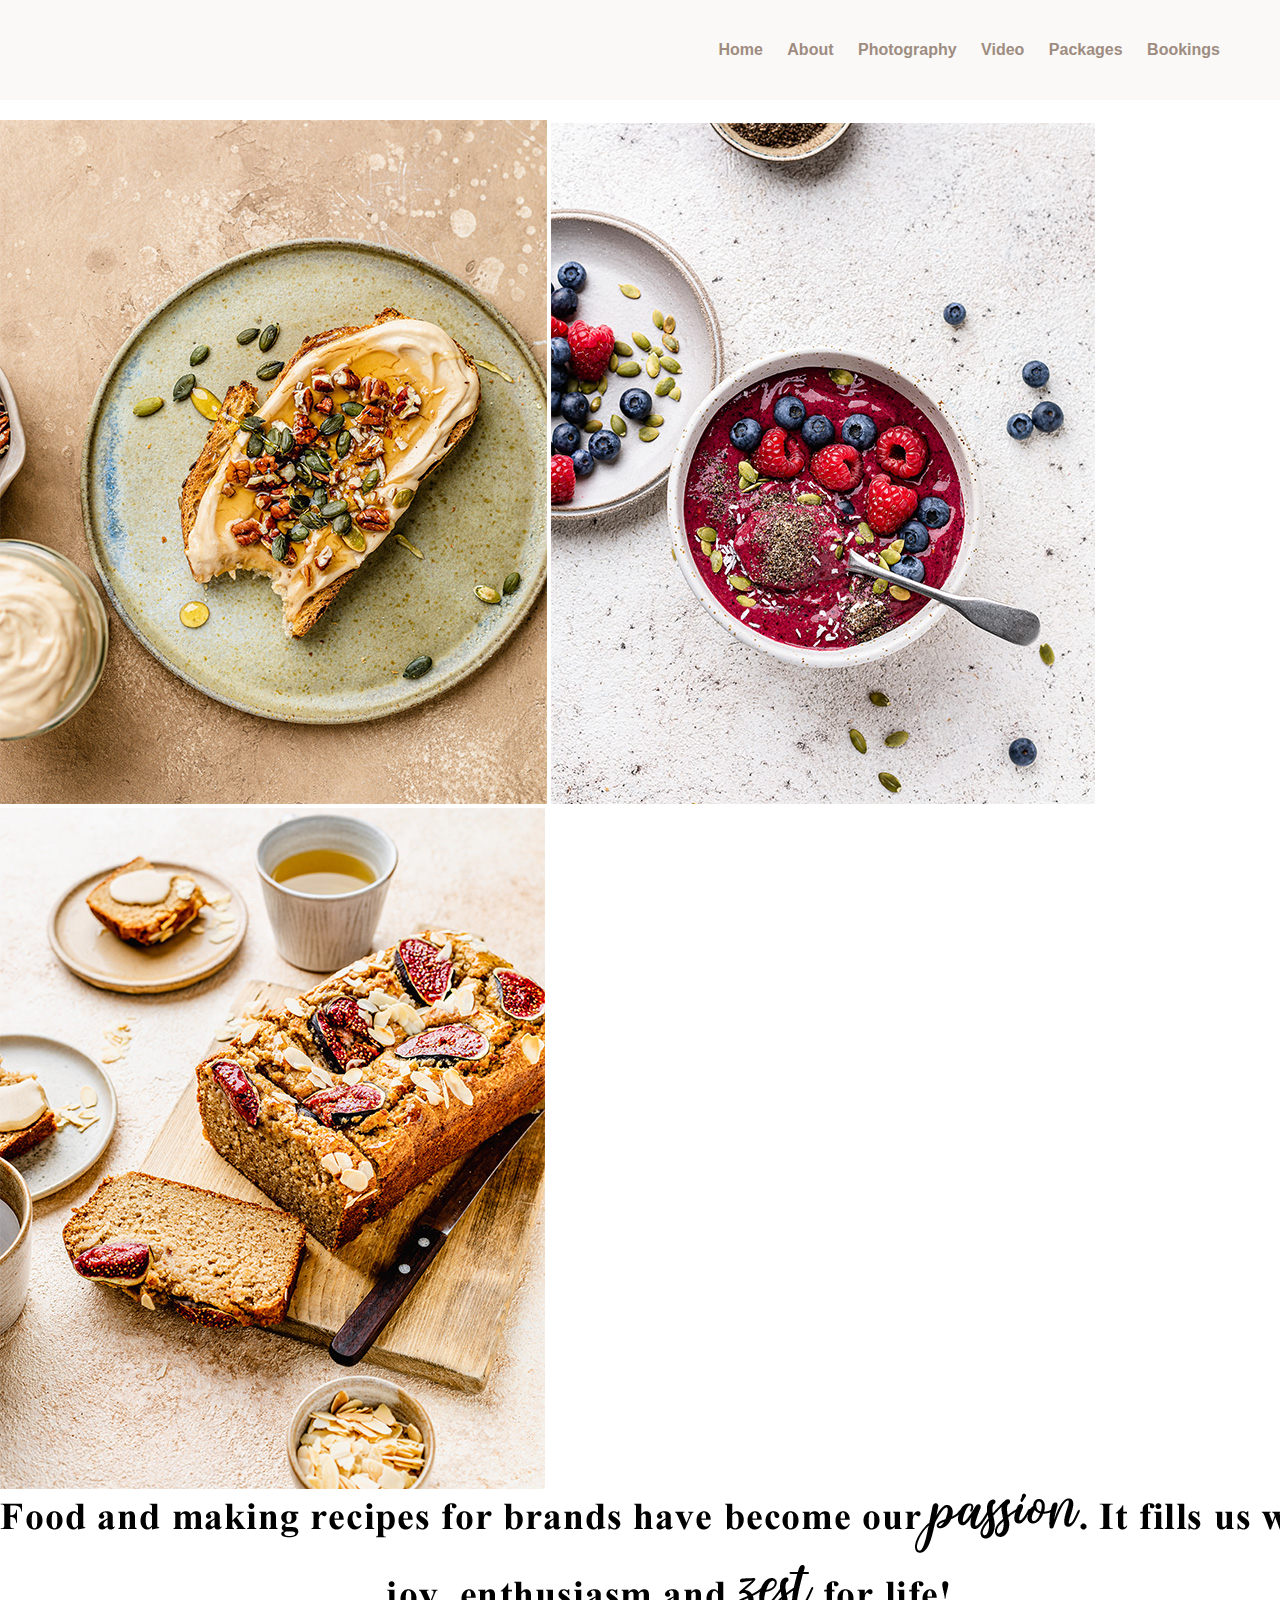
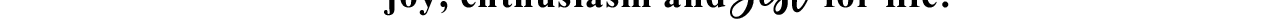
==== Website Pages/index.html @ a7e22e47 "Organising style sheets for individual members" ====
<!DOCTYPE html>
<html lang="en">
<head>
    <meta charset="UTF-8">
    <meta http-equiv="X-UA-Compatible" content="IE=edge">
    <meta name="viewport" content="width=device-width, initial-scale=1.0">
    <title>Document</title>
    <link rel="stylesheet" href="style_donal.css">
</head>

<body class="bodyhome">
    <nav class="main-nav">
        <a href="">
            <img class="logo" src="Resources/Navigation Logo.png" alt="">
        </a>
        <nav class="links">
            <a class="nav-links" href="index.html">Home</a> 
            <a class="nav-links" href="about.html">About</a> 
            <a class="nav-links" href="photography.html">Photography</a> 
            <a class="nav-links" href="video.html">Video</a>
            <a class="nav-links" href="packages.html">Packages</a>
            <a class="nav-links" href="bookings.html">Bookings</a>
        </nav>
    </nav>
    <script src="script.js"></script>
    <!-- THE MAIN BODY OF THE INDEX PAGE (DONAL HANWAY) --------------------------------------------------------------------------------------------------->

    <div class="hompage-pics">
        <img class="photo-hover" src="Resources/Home Page/Photo 1.jpg" alt="First Image">
        <img class="photo-hover" src="Resources/Home Page/Photo 2.jpg" alt="Second Image">
        <img class="photo-hover" src="Resources/Home Page/Photo 3.jpg" alt="Third Image">   
    </div>

    <div class="homepage-quote">
        <img class="photo-hover" src="Resources/Home Page/Quote_HP.png" alt="First Image">
    </div>

    <div class="call-to-action">


    </div>

</body>
</html>
---- Website Pages/style_donal.css ----
/* NAVIGATION BAR STYLING------------------------------------------------------------------------------------------------------------------ */
 
    /* Setting the font Primary font family as Helvetica (Secondary: Times new Roman) */
    html, body 
    {
    font-family: Arial, Helvetica, sans-serif;
    margin: 0px;
    }

    /* Universal page padding for every page is set to 120px due to nav bar fixed position */
    body 
    {
        padding-top: 120px;
        
    }

    /* Styling for the top naviagtion bar, some animation smoothing put in for scroll event */
    .main-nav
    {
        display: flex;
        top: 0;
        justify-content: space-between;
        align-items: center;
        position: fixed;
        width: 100%;
        height: 100px;
        background-color: #FAF9F8;
        transition: all 300ms ease-in-out;
        
    }

    /* Styling for the logo */
    .logo 
    {
        height: 50px;
        width: auto;
        margin: 15px;
        transition: all 300ms ease-in-out;
    }

    /* An appendment class for styling nav bar when the user scrolls */
    .small
    {
        height: 50px;
    }

    /* An appendment class for styling the logo when the user scrolls */
    .logo-small
    {
        height: 25px; 
    }

    /* Styling for the navigation links */
    .nav-links
    {
        font-weight: bolder;
        text-decoration: none;
        color: #9E8C80;
        padding: 10px;
        
    }

    .nav-links:hover
    {
        font-size: 15px;
        color: black;
        
    }

    /* Postioning nav links */
    .links
    {
        margin-right: 50px;
    }

    /* HOMEPAGE STYLE-DONAL ------------------------------------------------------------------------------------------------*/

    
    .bodyhome 
    {
        background-image: url('Resources/Background-HomePage.png');
        background-size: cover;
        -webkit-background-size: cover;
        -moz-background-size: cover;
        -o-background-size: cover;
        background-repeat: no-repeat;
    }
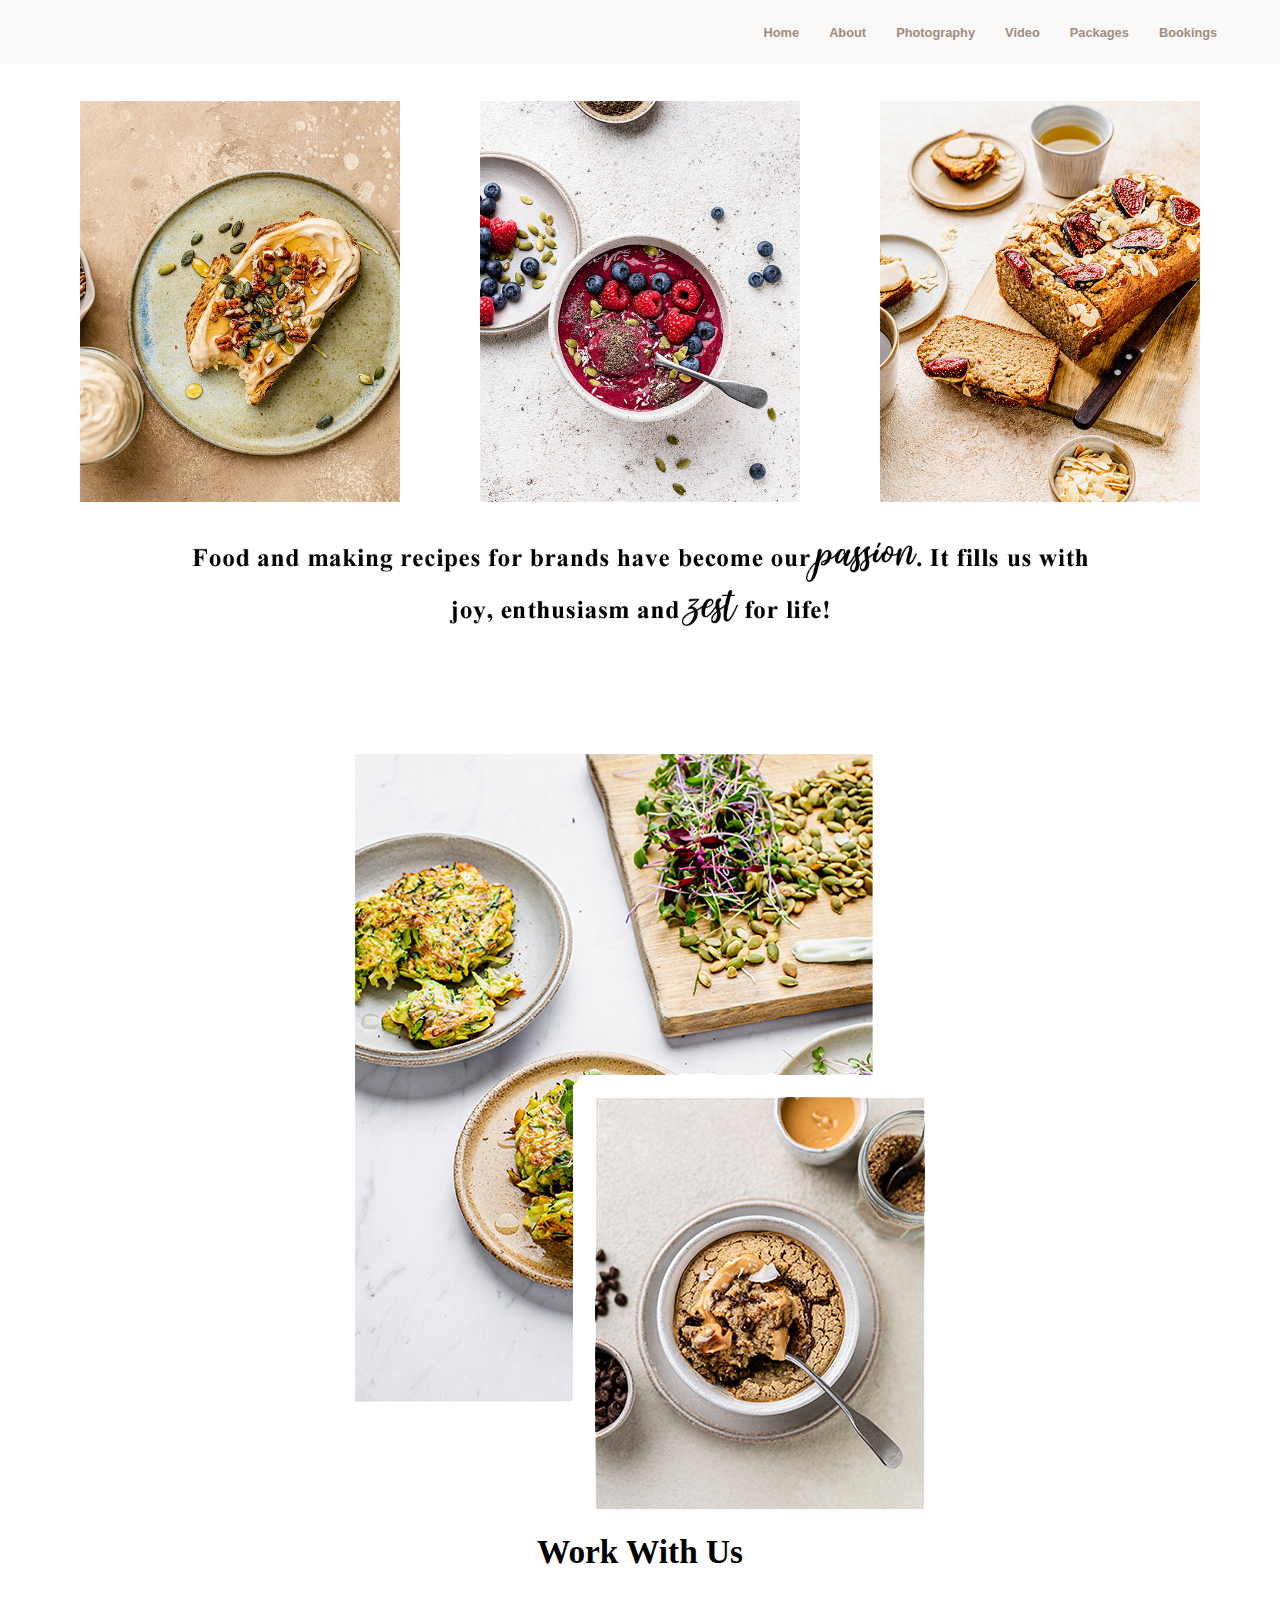
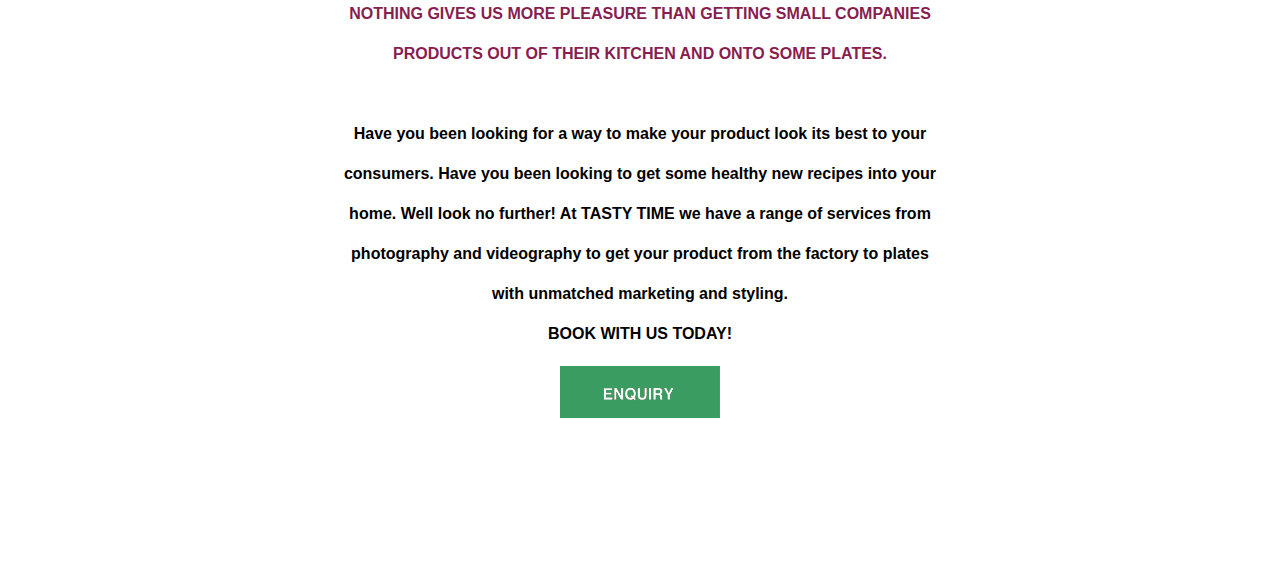
==== commit 82e5acc0: "Debugging responsiveness issues for Index | Video" ====
--- a/Website Pages/index.html
+++ b/Website Pages/index.html
@@ -25,17 +25,43 @@
     <script src="script.js"></script>
     <!-- THE MAIN BODY OF THE INDEX PAGE (DONAL HANWAY) --------------------------------------------------------------------------------------------------->
 
+    <!-- The opening photo gallery container -->
     <div class="hompage-pics">
+        <div class="spacer"></div> 
         <img class="photo-hover" src="Resources/Home Page/Photo 1.jpg" alt="First Image">
         <img class="photo-hover" src="Resources/Home Page/Photo 2.jpg" alt="Second Image">
         <img class="photo-hover" src="Resources/Home Page/Photo 3.jpg" alt="Third Image">   
+        <div class="spacer"></div>
     </div>
 
     <div class="homepage-quote">
-        <img class="photo-hover" src="Resources/Home Page/Quote_HP.png" alt="First Image">
+        <div class="spacer"></div>
+        <img class="quote" src="Resources/Home Page/Quote_HP.png" alt="First Image">
+        <div class="spacer"></div>
     </div>
 
     <div class="call-to-action">
+        
+        <img class="photo-overlap" src="Resources/Home Page/Overlap Photo.png" alt="">
+        <div class="homepage-intro">
+
+            <div class="h1">
+                Work With Us
+            </div>
+            <div class="h2">
+                Nothing gives us more pleasure than getting small companies products out of their kitchen and onto some plates.
+            </div>
+            <br>
+            <div class="text-body">
+                Have you been looking for a way to make your product look its best to your consumers. Have you been looking
+                to get some healthy new recipes  into your home. Well look no further! At <strong class="stronger">TASTY TIME</strong> we  have a range of services from photography 
+                and videography to get your product from the factory to plates with unmatched marketing and styling. <br> BOOK WITH US TODAY!
+            </div>
+            <a href="bookings.html">
+                 <img class="button" src="Resources/Home Page/Enquiry Button.jpg" alt="Enquiry_Button">
+            </a>
+        </div>
+        
 
 
     </div>
--- a/Website Pages/style_donal.css
+++ b/Website Pages/style_donal.css
@@ -11,7 +11,7 @@
     /* Universal page padding for every page is set to 120px due to nav bar fixed position */
     body 
     {
-        padding-top: 120px;
+        padding-top: 4vw;
         
     }
 
@@ -24,18 +24,21 @@
         align-items: center;
         position: fixed;
         width: 100%;
-        height: 100px;
+        height: 5vw;
         background-color: #FAF9F8;
         transition: all 300ms ease-in-out;
+        z-index: 100;
+        
         
     }
 
     /* Styling for the logo */
     .logo 
     {
-        height: 50px;
+        height: 3vw;
         width: auto;
-        margin: 15px;
+        margin-top: 10px;
+        margin-left: 50px;
         transition: all 300ms ease-in-out;
     }
 
@@ -57,13 +60,15 @@
         font-weight: bolder;
         text-decoration: none;
         color: #9E8C80;
-        padding: 10px;
+        padding: 1vw;
+        font-size: 1vw;
+        
         
     }
 
     .nav-links:hover
     {
-        font-size: 15px;
+        font-size: 1.1vw;
         color: black;
         
     }
@@ -72,8 +77,11 @@
     .links
     {
         margin-right: 50px;
-    }
-
+        
+        
+    }
+
+    
     /* HOMEPAGE STYLE-DONAL ------------------------------------------------------------------------------------------------*/
 
     
@@ -87,3 +95,221 @@
         background-repeat: no-repeat;
     }
 
+    /* Text Styling */
+
+    .h1
+    {
+        font-family: 'Times New Roman', Times, serif;
+        font-size: 25pt;
+        font-weight: bold;
+    }
+    .h2
+    {
+        font-family: Arial, Helvetica, sans-serif;
+        font-size: 12pt;
+        font-weight: bold;
+        color: #881D50;
+        text-transform: uppercase;
+    }
+    .text-body
+    {
+        font-family: Arial, Helvetica, sans-serif;
+        font-size: 12pt;
+        font-weight: bold;
+        margin-bottom: 1vw;
+        
+    }
+    .text-body2
+    {
+        
+        font-family: Arial, Helvetica, sans-serif;
+        font-size: 12pt;
+        font-weight: bold;
+        margin-bottom: 1vw;
+        font-size: 1vw;
+        
+        
+    }
+    
+
+    /* Page positioning------------------------------------------------------------------------ */
+
+    .spacer
+    {
+        width: 10px;
+        height: 10px;
+    }
+
+    .hompage-pics
+    {
+        display: flex;
+        justify-content: space-between;
+        margin-top: 40px;
+    
+    }
+    .homepage-quote
+    {
+        margin-top: 30px;
+        display: flex;
+        justify-content: space-between;
+        
+
+    }
+
+    .call-to-action
+    {
+        margin: 10%;
+        display: flex;
+        justify-content: space-around;
+        flex-wrap: wrap;
+
+    }
+
+    .homepage-intro
+    {
+        text-align: center;
+        max-width: 100%;
+        width: 600px;
+        line-height: 2.5 ;
+    }
+
+    .photo-hover
+    {
+        
+        margin: 10px;
+        width: 25%;
+    
+    }
+    .photo-overlap
+    {
+        
+        
+        width: auto;
+        height: 90%;
+        object-fit: contain;
+        max-width: 100%;
+
+    }
+    .quote
+    {
+        max-width: 100%;
+        width: 70%;
+    }
+
+    .button
+    {
+        height: 4vw;
+        width: auto;
+        transition: .5s;
+    }
+
+    .button:hover
+    {
+        transform: scale(1.08);
+        cursor: pointer;
+    }
+    .stronger
+    {
+        font-weight: 900;
+        
+    }
+/* Video Page---------------------------------------------------------------------------------------- */
+
+    .bodyvideo 
+    {
+        background-image: url('Resources/Video/Video_Page_BG.jpg');
+        background-size: cover;
+        -webkit-background-size: cover;
+        -moz-background-size: cover;
+        -o-background-size: cover;
+        background-repeat: no-repeat;
+    }
+     .b1
+     {
+        display: flex;
+        justify-content: space-between;
+        
+     }
+    
+
+     section
+     {
+        position: relative;
+        width: 50vw;
+        height: 90vh;
+        max-width: 100%;
+        
+        
+     }
+
+     section video
+    {
+        position: absolute;
+        top: 0px;
+        left: 0px;
+        width: 100%;
+        height: 100%;
+        object-fit: cover;
+    }
+
+    section .navigation
+    {
+        position: absolute;
+        bottom: 40px;
+        left: 40%;
+        transform: translateX(-50%);
+        z-index: 100;
+        display: flex;
+        justify-content: center;
+        align-items: center;
+        
+    }
+
+    .vid-thumb
+    {
+        height: 150px;
+        width: auto;
+    }
+
+    section .navigation li
+    {
+        list-style: none;
+        cursor: pointer;
+        margin: 0 10px;
+        border-radius: 4px;
+        padding: 3px 3px 0;
+        opacity: 0.5;
+        transition: 0.3s;
+
+    }
+    section .navigation li:hover
+    {
+        transform: scale(1.08);
+        opacity: 1;
+    }
+
+    section .navigation li img
+    {
+        width: 100px;
+        height: auto;
+        max-width: 5vw;
+        
+    }
+    .videographer
+    {
+        position: relative;
+        width: 50vw;
+        max-width: 100%;
+        padding: 20px; 
+        padding-top: 8vw;
+        text-align: center;
+        line-height: 2.5 ;
+        
+        
+    }
+
+    #profile-quote
+    {
+        max-width: 100%;
+        width: 70%;
+    }